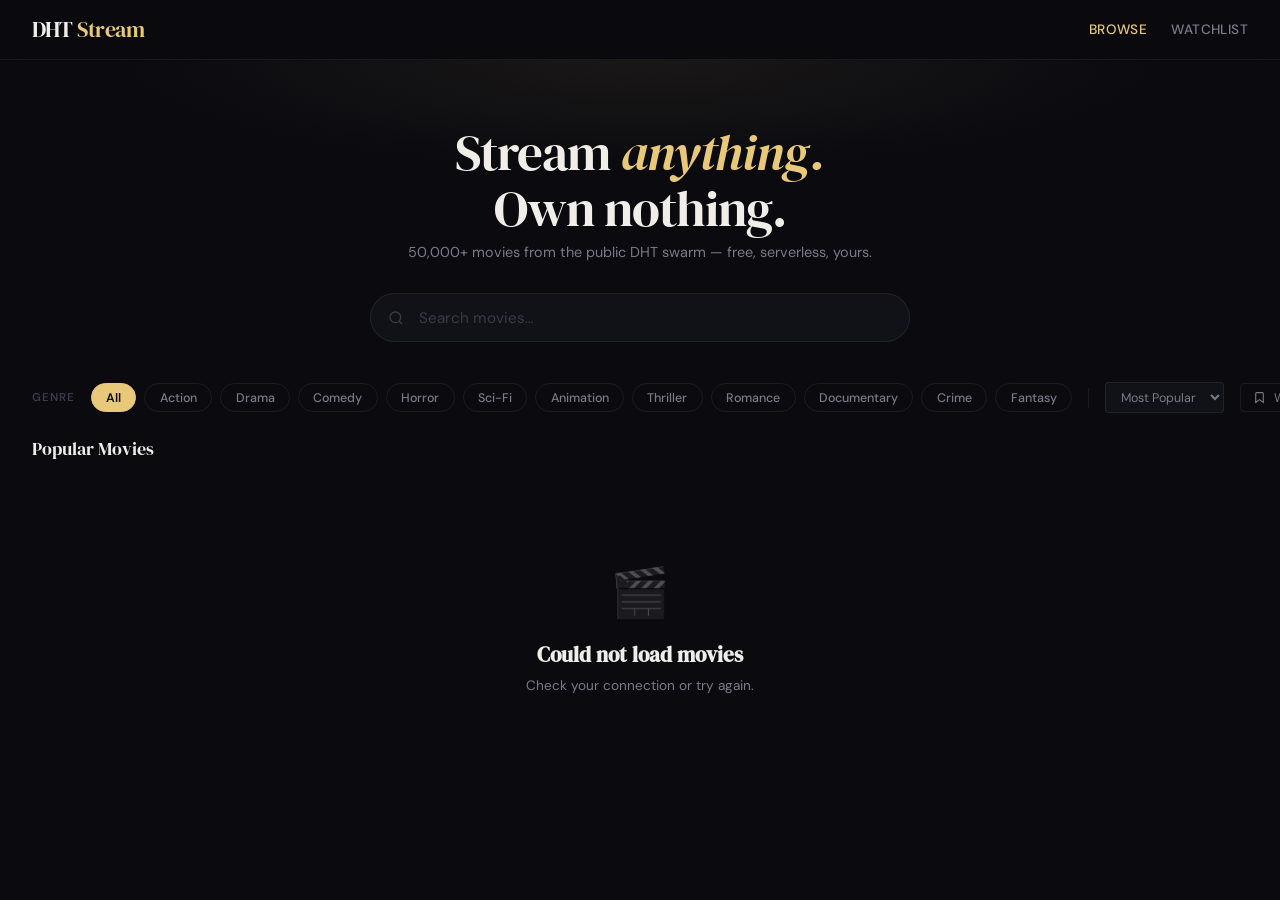
==== index.html @ 8e43567e "building frontend" ====
<!DOCTYPE html>
<html lang="en">
<head>
  <meta charset="UTF-8" />
  <meta name="viewport" content="width=device-width, initial-scale=1.0" />
  <title>DHT Stream</title>
  <link rel="preconnect" href="https://fonts.googleapis.com" />
  <link rel="preconnect" href="https://fonts.gstatic.com" crossorigin />
  <link href="https://fonts.googleapis.com/css2?family=DM+Serif+Display:ital@0;1&family=DM+Sans:ital,opsz,wght@0,9..40,300;0,9..40,400;0,9..40,500;0,9..40,600;1,9..40,300&display=swap" rel="stylesheet" />
  <style>
    *, *::before, *::after { box-sizing: border-box; margin: 0; padding: 0; }

    :root {
      --bg: #0a0a0f;
      --surface: #111118;
      --surface2: #18181f;
      --border: rgba(255,255,255,0.07);
      --text: #f0eee8;
      --text-muted: #7a7a8a;
      --text-dim: #3a3a4a;
      --accent: #e8c97a;
      --accent-dim: rgba(232,201,122,0.12);
      --accent-glow: rgba(232,201,122,0.25);
      --red: #e8706a;
      --radius: 6px;
      --font-serif: 'DM Serif Display', Georgia, serif;
      --font-sans: 'DM Sans', system-ui, sans-serif;
    }

    html { background: var(--bg); color: var(--text); font-family: var(--font-sans); font-size: 16px; }
    body { min-height: 100vh; }

    /* ── NAV ── */
    nav {
      position: sticky; top: 0; z-index: 100;
      display: flex; align-items: center; justify-content: space-between;
      padding: 0 2rem; height: 60px;
      background: rgba(10,10,15,0.85);
      backdrop-filter: blur(12px);
      border-bottom: 1px solid var(--border);
    }
    .nav-logo {
      font-family: var(--font-serif); font-size: 1.4rem; letter-spacing: -0.02em;
      color: var(--text); text-decoration: none;
    }
    .nav-logo span { color: var(--accent); }
    .nav-links { display: flex; gap: 1.5rem; align-items: center; }
    .nav-links a {
      font-size: 0.85rem; font-weight: 500; color: var(--text-muted);
      text-decoration: none; letter-spacing: 0.03em; text-transform: uppercase;
      transition: color 0.2s;
    }
    .nav-links a:hover, .nav-links a.active { color: var(--text); }
    .nav-links a.active { color: var(--accent); }

    /* ── HERO SEARCH ── */
    .hero {
      padding: 4rem 2rem 2.5rem;
      text-align: center;
      position: relative;
    }
    .hero::before {
      content: '';
      position: absolute; inset: 0;
      background: radial-gradient(ellipse 60% 50% at 50% 0%, rgba(232,201,122,0.07) 0%, transparent 70%);
      pointer-events: none;
    }
    .hero h1 {
      font-family: var(--font-serif); font-size: clamp(2rem, 5vw, 3.2rem);
      font-weight: 400; letter-spacing: -0.02em; color: var(--text);
      margin-bottom: 0.4rem; line-height: 1.1;
    }
    .hero h1 em { font-style: italic; color: var(--accent); }
    .hero p { font-size: 0.9rem; color: var(--text-muted); margin-bottom: 2rem; }

    .search-wrap {
      max-width: 540px; margin: 0 auto;
      position: relative;
    }
    .search-wrap input {
      width: 100%; padding: 0.85rem 1.2rem 0.85rem 3rem;
      background: var(--surface); border: 1px solid var(--border);
      border-radius: 40px; color: var(--text); font-family: var(--font-sans);
      font-size: 0.95rem; outline: none; transition: border-color 0.2s, box-shadow 0.2s;
    }
    .search-wrap input:focus {
      border-color: rgba(232,201,122,0.4);
      box-shadow: 0 0 0 3px var(--accent-dim);
    }
    .search-wrap input::placeholder { color: var(--text-dim); }
    .search-icon {
      position: absolute; left: 1.1rem; top: 50%; transform: translateY(-50%);
      color: var(--text-dim); pointer-events: none;
    }

    /* ── FILTERS ── */
    .filters-bar {
      padding: 0 2rem 0;
      display: flex; align-items: center; gap: 1rem;
      overflow-x: auto; scrollbar-width: none;
    }
    .filters-bar::-webkit-scrollbar { display: none; }

    .filter-label {
      font-size: 0.72rem; font-weight: 600; letter-spacing: 0.08em;
      text-transform: uppercase; color: var(--text-dim); white-space: nowrap;
      flex-shrink: 0;
    }
    .genre-pills { display: flex; gap: 0.5rem; flex-shrink: 0; }
    .pill {
      padding: 0.35rem 0.9rem; border-radius: 40px; border: 1px solid var(--border);
      background: transparent; color: var(--text-muted); font-family: var(--font-sans);
      font-size: 0.78rem; font-weight: 500; cursor: pointer;
      white-space: nowrap; transition: all 0.15s;
    }
    .pill:hover { border-color: rgba(255,255,255,0.2); color: var(--text); }
    .pill.active {
      background: var(--accent); border-color: var(--accent);
      color: #0a0a0f; font-weight: 600;
    }

    .sort-divider { width: 1px; height: 20px; background: var(--border); flex-shrink: 0; }

    .sort-select {
      background: var(--surface); border: 1px solid var(--border);
      color: var(--text-muted); font-family: var(--font-sans);
      font-size: 0.78rem; padding: 0.35rem 0.7rem; border-radius: 4px;
      cursor: pointer; outline: none; flex-shrink: 0;
    }

    /* ── WATCHLIST TOGGLE ── */
    .watchlist-toggle {
      margin-left: auto; display: flex; align-items: center; gap: 0.5rem;
      background: none; border: 1px solid var(--border); border-radius: 4px;
      padding: 0.35rem 0.75rem; color: var(--text-muted); font-family: var(--font-sans);
      font-size: 0.78rem; cursor: pointer; transition: all 0.15s; flex-shrink: 0;
    }
    .watchlist-toggle:hover { border-color: var(--accent); color: var(--accent); }
    .watchlist-toggle.active { background: var(--accent-dim); border-color: var(--accent); color: var(--accent); }

    /* ── GRID ── */
    .grid-section { padding: 1.5rem 2rem 2rem; }
    .section-meta {
      display: flex; align-items: baseline; justify-content: space-between;
      margin-bottom: 1.2rem;
    }
    .section-title { font-family: var(--font-serif); font-size: 1.1rem; color: var(--text); }
    .section-count { font-size: 0.78rem; color: var(--text-dim); }

    .movie-grid {
      display: grid;
      grid-template-columns: repeat(auto-fill, minmax(160px, 1fr));
      gap: 1rem;
    }

    /* ── MOVIE CARD ── */
    .card {
      position: relative; cursor: pointer; border-radius: var(--radius);
      overflow: hidden; background: var(--surface);
      border: 1px solid var(--border);
      transition: transform 0.2s, box-shadow 0.2s;
      animation: fadeUp 0.4s both;
    }
    .card:hover { transform: translateY(-4px); box-shadow: 0 12px 40px rgba(0,0,0,0.5); }
    @keyframes fadeUp {
      from { opacity: 0; transform: translateY(16px); }
      to   { opacity: 1; transform: translateY(0); }
    }

    .card-poster {
      width: 100%; aspect-ratio: 2/3; object-fit: cover;
      display: block; background: var(--surface2);
    }
    .card-poster-placeholder {
      width: 100%; aspect-ratio: 2/3;
      background: var(--surface2);
      display: flex; align-items: center; justify-content: center;
      color: var(--text-dim); font-size: 2rem;
    }

    .card-overlay {
      position: absolute; bottom: 0; left: 0; right: 0;
      background: linear-gradient(to top, rgba(0,0,0,0.95) 0%, rgba(0,0,0,0.6) 50%, transparent 100%);
      padding: 2rem 0.7rem 0.7rem;
      opacity: 0; transition: opacity 0.2s;
    }
    .card:hover .card-overlay { opacity: 1; }
    .overlay-play {
      display: flex; align-items: center; justify-content: center;
      width: 36px; height: 36px; border-radius: 50%;
      background: var(--accent); margin: 0 auto 0.5rem;
      color: #0a0a0f; font-size: 1rem;
    }
    .overlay-quality { display: flex; gap: 0.3rem; justify-content: center; flex-wrap: wrap; }
    .quality-badge {
      font-size: 0.62rem; font-weight: 700; padding: 0.1rem 0.4rem;
      border-radius: 2px; background: rgba(255,255,255,0.12); color: var(--text);
      letter-spacing: 0.04em;
    }
    .quality-badge.hd { background: var(--accent-dim); color: var(--accent); }

    .card-info { padding: 0.6rem 0.7rem 0.7rem; }
    .card-title {
      font-size: 0.82rem; font-weight: 500; color: var(--text);
      white-space: nowrap; overflow: hidden; text-overflow: ellipsis;
      margin-bottom: 0.25rem;
    }
    .card-meta { display: flex; align-items: center; gap: 0.5rem; }
    .card-year { font-size: 0.72rem; color: var(--text-muted); }
    .card-rating {
      display: flex; align-items: center; gap: 0.2rem;
      font-size: 0.72rem; color: var(--accent); font-weight: 600;
    }

    .card-watchlist {
      position: absolute; top: 0.5rem; right: 0.5rem;
      width: 28px; height: 28px; border-radius: 50%;
      background: rgba(10,10,15,0.8); border: 1px solid var(--border);
      display: flex; align-items: center; justify-content: center;
      cursor: pointer; font-size: 0.7rem; color: var(--text-muted);
      transition: all 0.15s; backdrop-filter: blur(4px);
    }
    .card-watchlist:hover, .card-watchlist.saved { color: var(--accent); border-color: var(--accent); }

    /* ── SKELETON ── */
    .skeleton { animation: shimmer 1.5s infinite; }
    @keyframes shimmer {
      0%   { background-position: -400px 0; }
      100% { background-position: 400px 0; }
    }
    .skeleton-card {
      border-radius: var(--radius); overflow: hidden; border: 1px solid var(--border);
    }
    .skeleton-poster {
      width: 100%; aspect-ratio: 2/3;
      background: linear-gradient(90deg, var(--surface) 25%, var(--surface2) 50%, var(--surface) 75%);
      background-size: 800px 100%;
      animation: shimmer 1.5s infinite;
    }
    .skeleton-info { padding: 0.6rem 0.7rem 0.7rem; background: var(--surface); }
    .skeleton-line {
      height: 10px; border-radius: 4px; margin-bottom: 0.4rem;
      background: linear-gradient(90deg, var(--surface2) 25%, var(--surface) 50%, var(--surface2) 75%);
      background-size: 800px 100%; animation: shimmer 1.5s infinite;
    }

    /* ── PAGINATION ── */
    .pagination {
      display: flex; align-items: center; justify-content: center;
      gap: 0.5rem; padding: 2rem;
    }
    .page-btn {
      padding: 0.5rem 1rem; border-radius: var(--radius);
      border: 1px solid var(--border); background: var(--surface);
      color: var(--text-muted); font-family: var(--font-sans); font-size: 0.82rem;
      cursor: pointer; transition: all 0.15s;
    }
    .page-btn:hover { border-color: var(--accent); color: var(--accent); }
    .page-btn.active { background: var(--accent); border-color: var(--accent); color: #0a0a0f; font-weight: 600; }
    .page-btn:disabled { opacity: 0.3; cursor: not-allowed; }

    /* ── EMPTY STATE ── */
    .empty {
      text-align: center; padding: 5rem 2rem; color: var(--text-muted);
    }
    .empty-icon { font-size: 3rem; margin-bottom: 1rem; opacity: 0.3; }
    .empty h3 { font-family: var(--font-serif); font-size: 1.3rem; color: var(--text); margin-bottom: 0.5rem; }
    .empty p { font-size: 0.85rem; }

    /* ── TOAST ── */
    .toast {
      position: fixed; bottom: 1.5rem; left: 50%; transform: translateX(-50%) translateY(80px);
      background: var(--surface2); border: 1px solid var(--border);
      color: var(--text); font-size: 0.82rem; padding: 0.6rem 1.2rem;
      border-radius: 40px; backdrop-filter: blur(8px);
      transition: transform 0.3s; z-index: 200; white-space: nowrap;
    }
    .toast.show { transform: translateX(-50%) translateY(0); }

    /* ── RESPONSIVE ── */
    @media (max-width: 600px) {
      nav { padding: 0 1rem; }
      .hero { padding: 2.5rem 1rem 1.5rem; }
      .filters-bar { padding: 0 1rem; }
      .grid-section { padding: 1.2rem 1rem 2rem; }
      .movie-grid { grid-template-columns: repeat(auto-fill, minmax(130px, 1fr)); gap: 0.75rem; }
    }
  </style>
</head>
<body>

  <nav>
    <a class="nav-logo" href="index.html">DHT <span>Stream</span></a>
    <div class="nav-links">
      <a href="index.html" class="active">Browse</a>
      <a href="index.html?watchlist=1">Watchlist</a>
    </div>
  </nav>

  <section class="hero">
    <h1>Stream <em>anything.</em><br>Own nothing.</h1>
    <p>50,000+ movies from the public DHT swarm — free, serverless, yours.</p>
    <div class="search-wrap">
      <svg class="search-icon" width="16" height="16" viewBox="0 0 24 24" fill="none" stroke="currentColor" stroke-width="2"><circle cx="11" cy="11" r="8"/><path d="m21 21-4.35-4.35"/></svg>
      <input type="text" id="searchInput" placeholder="Search movies…" autocomplete="off" />
    </div>
  </section>

  <div class="filters-bar">
    <span class="filter-label">Genre</span>
    <div class="genre-pills" id="genrePills">
      <button class="pill active" data-genre="">All</button>
      <button class="pill" data-genre="action">Action</button>
      <button class="pill" data-genre="drama">Drama</button>
      <button class="pill" data-genre="comedy">Comedy</button>
      <button class="pill" data-genre="horror">Horror</button>
      <button class="pill" data-genre="sci-fi">Sci-Fi</button>
      <button class="pill" data-genre="animation">Animation</button>
      <button class="pill" data-genre="thriller">Thriller</button>
      <button class="pill" data-genre="romance">Romance</button>
      <button class="pill" data-genre="documentary">Documentary</button>
      <button class="pill" data-genre="crime">Crime</button>
      <button class="pill" data-genre="fantasy">Fantasy</button>
    </div>
    <div class="sort-divider"></div>
    <select class="sort-select" id="sortSelect">
      <option value="download_count">Most Popular</option>
      <option value="rating">Top Rated</option>
      <option value="date_added">Newest</option>
      <option value="year">By Year</option>
      <option value="title">A–Z</option>
    </select>
    <button class="watchlist-toggle" id="watchlistToggle">
      <svg width="13" height="13" viewBox="0 0 24 24" fill="none" stroke="currentColor" stroke-width="2"><path d="M19 21l-7-5-7 5V5a2 2 0 0 1 2-2h10a2 2 0 0 1 2 2z"/></svg>
      Watchlist
    </button>
  </div>

  <div class="grid-section">
    <div class="section-meta">
      <span class="section-title" id="sectionTitle">Popular Movies</span>
      <span class="section-count" id="sectionCount"></span>
    </div>
    <div class="movie-grid" id="movieGrid"></div>
  </div>

  <div class="pagination" id="pagination"></div>

  <div class="toast" id="toast"></div>

  <script>
    const WORKER = 'https://dht-stream.YOUR-SUBDOMAIN.workers.dev';
    const TMDB_IMG = 'https://image.tmdb.org/t/p/w342';

    let state = {
      query: '', genre: '', sort: 'download_count',
      page: 1, totalPages: 1, totalMovies: 0,
      watchlistOnly: false, debounceTimer: null
    };

    let watchlist = JSON.parse(localStorage.getItem('dht_watchlist') || '[]');
    let tmdbCache = JSON.parse(localStorage.getItem('dht_tmdb_cache') || '{}');

    // ── Init ──
    const params = new URLSearchParams(location.search);
    if (params.get('watchlist') === '1') {
      state.watchlistOnly = true;
      document.getElementById('watchlistToggle').classList.add('active');
    }

    async function fetchMovies() {
      if (state.watchlistOnly) { renderWatchlist(); return; }
      renderSkeletons();
      const url = new URL(`${WORKER}/movies`);
      if (state.query) url.searchParams.set('query', state.query);
      if (state.genre) url.searchParams.set('genre', state.genre);
      url.searchParams.set('sort_by', state.sort);
      url.searchParams.set('page', state.page);
      url.searchParams.set('limit', '20');

      try {
        const res = await fetch(url);
        const data = await res.json();
        const movies = data.data?.movies || [];
        state.totalMovies = data.data?.movie_count || 0;
        state.totalPages = Math.ceil(state.totalMovies / 20);
        renderMovies(movies);
        renderPagination();
        updateSectionMeta();
      } catch (e) {
        console.error(e);
        renderError();
      }
    }

    function renderSkeletons(n = 20) {
      const grid = document.getElementById('movieGrid');
      grid.innerHTML = Array.from({length: n}, () => `
        <div class="skeleton-card">
          <div class="skeleton-poster"></div>
          <div class="skeleton-info">
            <div class="skeleton-line" style="width:80%"></div>
            <div class="skeleton-line" style="width:50%"></div>
          </div>
        </div>
      `).join('');
    }

    function renderMovies(movies) {
      const grid = document.getElementById('movieGrid');
      if (!movies.length) { grid.innerHTML = emptyState('No movies found', 'Try a different search or genre.'); return; }
      grid.innerHTML = movies.map((m, i) => movieCard(m, i)).join('');
    }

    function movieCard(m, i) {
      const saved = watchlist.includes(m.id);
      const poster = m.medium_cover_image || '';
      const qualities = (m.torrents || []).map(t => t.quality);
      const hasHD = qualities.some(q => q === '1080p' || q === '2160p');
      const delay = Math.min(i * 30, 300);
      return `
        <div class="card" style="animation-delay:${delay}ms" onclick="goToMovie(${m.id}, '${escQ(m.imdb_code)}')">
          ${poster
            ? `<img class="card-poster" src="${poster}" alt="${escQ(m.title)}" loading="lazy" />`
            : `<div class="card-poster-placeholder">🎬</div>`}
          <div class="card-overlay">
            <div class="overlay-play">▶</div>
            <div class="overlay-quality">
              ${qualities.slice(0,3).map(q => `<span class="quality-badge ${q==='1080p'||q==='2160p'?'hd':''}">${q}</span>`).join('')}
            </div>
          </div>
          <button class="card-watchlist ${saved?'saved':''}" onclick="toggleWatchlist(event,${m.id})"
            title="${saved?'Remove from watchlist':'Add to watchlist'}">
            ${saved ? '★' : '☆'}
          </button>
          <div class="card-info">
            <div class="card-title">${m.title}</div>
            <div class="card-meta">
              <span class="card-year">${m.year}</span>
              ${m.rating ? `<span class="card-rating">★ ${m.rating}</span>` : ''}
            </div>
          </div>
        </div>
      `;
    }

    function renderWatchlist() {
      if (!watchlist.length) {
        document.getElementById('movieGrid').innerHTML = emptyState('Your watchlist is empty', 'Browse movies and tap ☆ to save them here.');
        document.getElementById('pagination').innerHTML = '';
        document.getElementById('sectionTitle').textContent = 'Watchlist';
        document.getElementById('sectionCount').textContent = '';
        return;
      }
      renderSkeletons(watchlist.length);
      document.getElementById('sectionTitle').textContent = 'Watchlist';
      document.getElementById('sectionCount').textContent = `${watchlist.length} saved`;
      // Fetch each saved movie
      Promise.all(watchlist.map(id =>
        fetch(`${WORKER}/movie?movie_id=${id}`).then(r => r.json()).catch(() => null)
      )).then(results => {
        const movies = results.filter(Boolean).map(r => r.data?.movie).filter(Boolean);
        document.getElementById('movieGrid').innerHTML = movies.map((m,i) => movieCard(m,i)).join('');
        document.getElementById('pagination').innerHTML = '';
      });
    }

    function renderPagination() {
      const pag = document.getElementById('pagination');
      if (state.totalPages <= 1) { pag.innerHTML = ''; return; }
      const p = state.page;
      const t = state.totalPages;
      let html = `<button class="page-btn" onclick="goPage(${p-1})" ${p===1?'disabled':''}>← Prev</button>`;
      const pages = new Set([1, 2, p-1, p, p+1, t-1, t].filter(n => n >= 1 && n <= t));
      let last = 0;
      [...pages].sort((a,b)=>a-b).forEach(n => {
        if (last && n - last > 1) html += `<span style="color:var(--text-dim);padding:0 0.25rem">…</span>`;
        html += `<button class="page-btn ${n===p?'active':''}" onclick="goPage(${n})">${n}</button>`;
        last = n;
      });
      html += `<button class="page-btn" onclick="goPage(${p+1})" ${p===t?'disabled':''}>Next →</button>`;
      pag.innerHTML = html;
    }

    function updateSectionMeta() {
      const title = document.getElementById('sectionTitle');
      const count = document.getElementById('sectionCount');
      if (state.query) title.textContent = `Results for "${state.query}"`;
      else if (state.genre) title.textContent = state.genre.charAt(0).toUpperCase() + state.genre.slice(1);
      else title.textContent = 'Popular Movies';
      count.textContent = state.totalMovies ? `${state.totalMovies.toLocaleString()} titles` : '';
    }

    function emptyState(h, p) {
      return `<div class="empty" style="grid-column:1/-1"><div class="empty-icon">🎬</div><h3>${h}</h3><p>${p}</p></div>`;
    }

    function renderError() {
      document.getElementById('movieGrid').innerHTML = emptyState('Could not load movies', 'Check your connection or try again.');
    }

    function goToMovie(id, imdb) {
      location.href = `movie.html?id=${id}&imdb_id=${imdb}`;
    }

    function goPage(n) {
      if (n < 1 || n > state.totalPages) return;
      state.page = n;
      window.scrollTo({top: 0, behavior: 'smooth'});
      fetchMovies();
    }

    function toggleWatchlist(e, id) {
      e.stopPropagation();
      const idx = watchlist.indexOf(id);
      if (idx === -1) { watchlist.push(id); showToast('Added to watchlist'); }
      else { watchlist.splice(idx, 1); showToast('Removed from watchlist'); }
      localStorage.setItem('dht_watchlist', JSON.stringify(watchlist));
      if (state.watchlistOnly) fetchMovies();
      else {
        const btn = e.currentTarget;
        btn.classList.toggle('saved', watchlist.includes(id));
        btn.textContent = watchlist.includes(id) ? '★' : '☆';
      }
    }

    function showToast(msg) {
      const t = document.getElementById('toast');
      t.textContent = msg; t.classList.add('show');
      clearTimeout(t._timer);
      t._timer = setTimeout(() => t.classList.remove('show'), 2200);
    }

    function escQ(s) { return String(s || '').replace(/'/g, "\\'").replace(/"/g, '&quot;'); }

    // ── Event bindings ──
    document.getElementById('searchInput').addEventListener('input', e => {
      clearTimeout(state.debounceTimer);
      state.debounceTimer = setTimeout(() => {
        state.query = e.target.value.trim();
        state.page = 1;
        fetchMovies();
      }, 300);
    });

    document.getElementById('genrePills').addEventListener('click', e => {
      const pill = e.target.closest('.pill');
      if (!pill) return;
      document.querySelectorAll('.pill').forEach(p => p.classList.remove('active'));
      pill.classList.add('active');
      state.genre = pill.dataset.genre;
      state.page = 1;
      state.watchlistOnly = false;
      document.getElementById('watchlistToggle').classList.remove('active');
      fetchMovies();
    });

    document.getElementById('sortSelect').addEventListener('change', e => {
      state.sort = e.target.value;
      state.page = 1;
      fetchMovies();
    });

    document.getElementById('watchlistToggle').addEventListener('click', () => {
      state.watchlistOnly = !state.watchlistOnly;
      document.getElementById('watchlistToggle').classList.toggle('active', state.watchlistOnly);
      state.page = 1;
      fetchMovies();
    });

    // ── Start ──
    fetchMovies();
  </script>
</body>
</html>
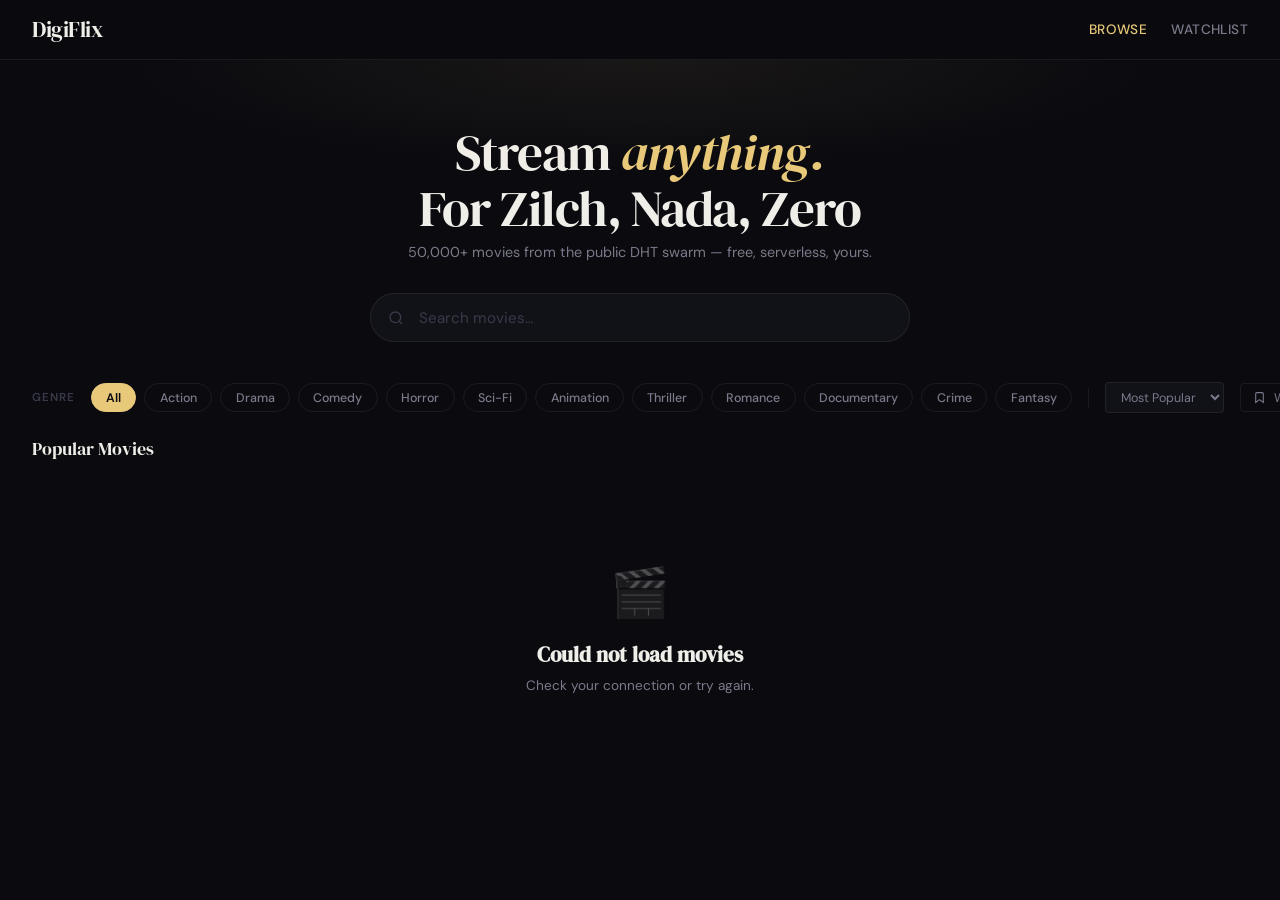
==== commit e3ea758e: "changing logo name" ====
--- a/index.html
+++ b/index.html
@@ -3,7 +3,7 @@
 <head>
   <meta charset="UTF-8" />
   <meta name="viewport" content="width=device-width, initial-scale=1.0" />
-  <title>DHT Stream</title>
+  <title>DigiFlix</title>
   <link rel="preconnect" href="https://fonts.googleapis.com" />
   <link rel="preconnect" href="https://fonts.gstatic.com" crossorigin />
   <link href="https://fonts.googleapis.com/css2?family=DM+Serif+Display:ital@0;1&family=DM+Sans:ital,opsz,wght@0,9..40,300;0,9..40,400;0,9..40,500;0,9..40,600;1,9..40,300&display=swap" rel="stylesheet" />
@@ -290,7 +290,7 @@
 <body>
 
   <nav>
-    <a class="nav-logo" href="index.html">DHT <span>Stream</span></a>
+    <a class="nav-logo" href="index.html">DigiFlix</a>
     <div class="nav-links">
       <a href="index.html" class="active">Browse</a>
       <a href="index.html?watchlist=1">Watchlist</a>
@@ -298,7 +298,7 @@
   </nav>
 
   <section class="hero">
-    <h1>Stream <em>anything.</em><br>Own nothing.</h1>
+    <h1>Stream <em>anything.</em><br>For Zilch, Nada, Zero</h1>
     <p>50,000+ movies from the public DHT swarm — free, serverless, yours.</p>
     <div class="search-wrap">
       <svg class="search-icon" width="16" height="16" viewBox="0 0 24 24" fill="none" stroke="currentColor" stroke-width="2"><circle cx="11" cy="11" r="8"/><path d="m21 21-4.35-4.35"/></svg>
@@ -349,7 +349,7 @@
   <div class="toast" id="toast"></div>
 
   <script>
-    const WORKER = 'https://dht-stream.YOUR-SUBDOMAIN.workers.dev';
+    const WORKER = 'https://fancy-bar-b4d2.mogakanewton0.workers.dev';
     const TMDB_IMG = 'https://image.tmdb.org/t/p/w342';
 
     let state = {
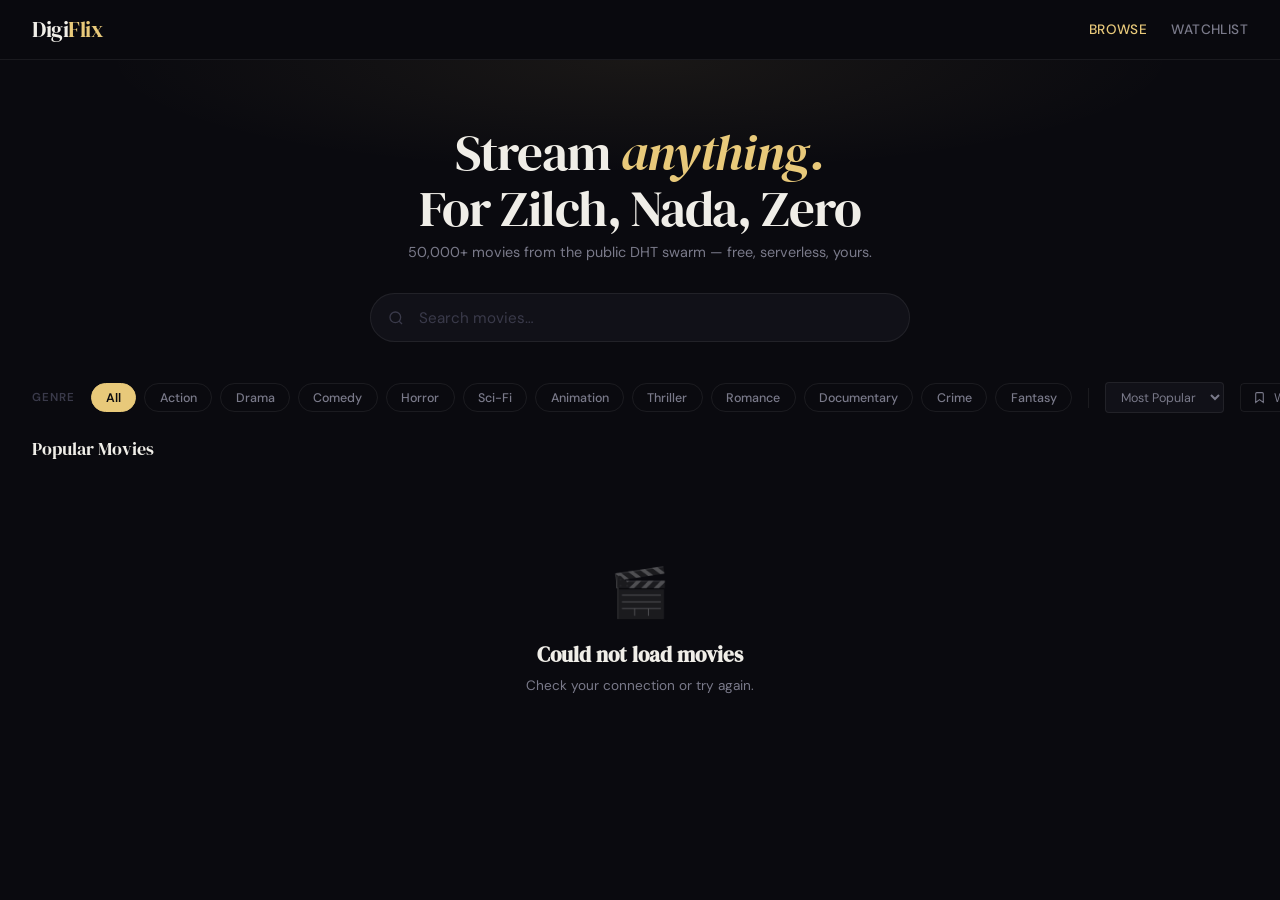
==== commit 6e41115c: "small change" ====
--- a/index.html
+++ b/index.html
@@ -290,7 +290,7 @@
 <body>
 
   <nav>
-    <a class="nav-logo" href="index.html">DigiFlix</a>
+    <a class="nav-logo" href="index.html">Digi<span>Flix</span></a>
     <div class="nav-links">
       <a href="index.html" class="active">Browse</a>
       <a href="index.html?watchlist=1">Watchlist</a>
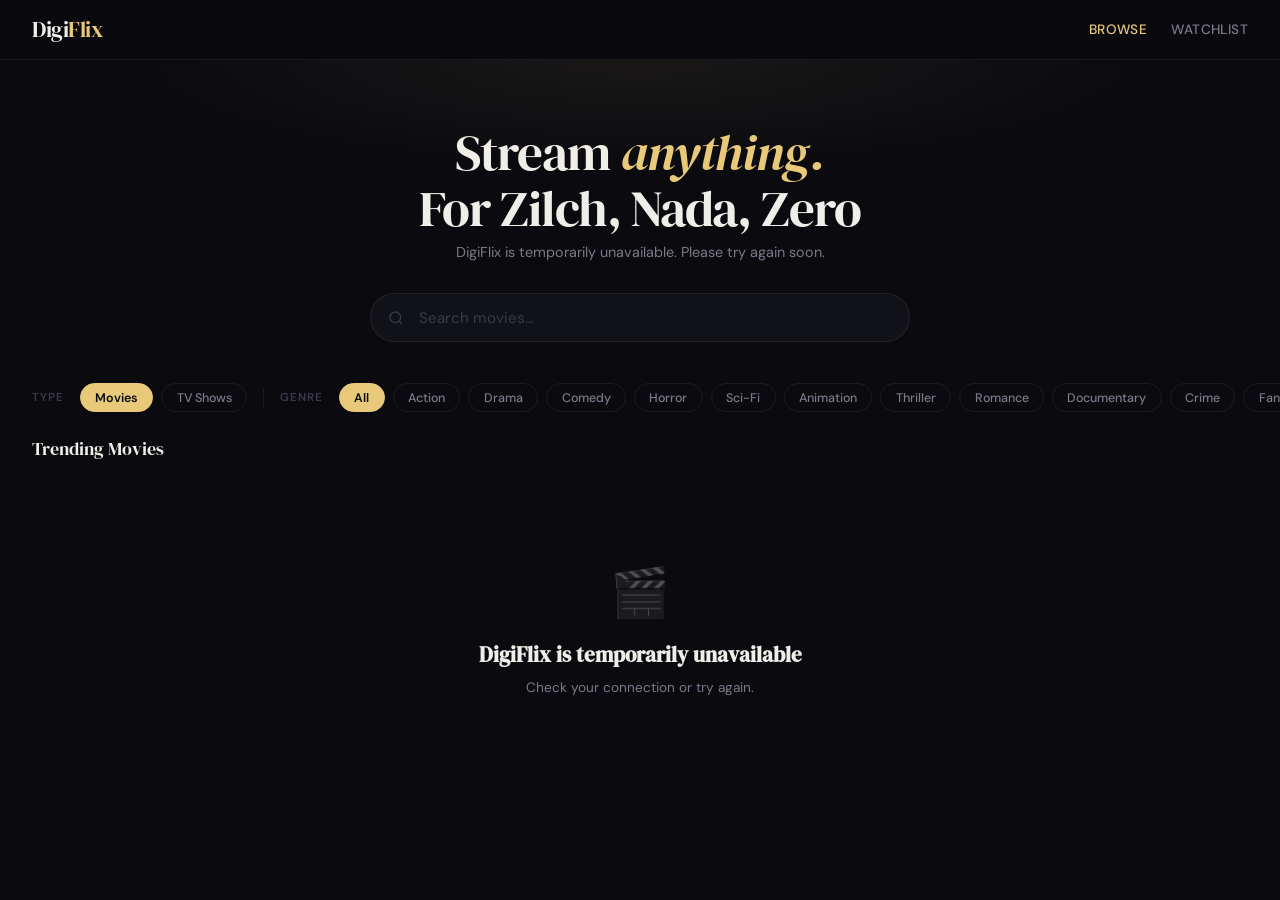
==== commit 2633c341: "restructuring" ====
--- a/index.html
+++ b/index.html
@@ -7,288 +7,10 @@
   <link rel="preconnect" href="https://fonts.googleapis.com" />
   <link rel="preconnect" href="https://fonts.gstatic.com" crossorigin />
   <link href="https://fonts.googleapis.com/css2?family=DM+Serif+Display:ital@0;1&family=DM+Sans:ital,opsz,wght@0,9..40,300;0,9..40,400;0,9..40,500;0,9..40,600;1,9..40,300&display=swap" rel="stylesheet" />
-  <style>
-    *, *::before, *::after { box-sizing: border-box; margin: 0; padding: 0; }
-
-    :root {
-      --bg: #0a0a0f;
-      --surface: #111118;
-      --surface2: #18181f;
-      --border: rgba(255,255,255,0.07);
-      --text: #f0eee8;
-      --text-muted: #7a7a8a;
-      --text-dim: #3a3a4a;
-      --accent: #e8c97a;
-      --accent-dim: rgba(232,201,122,0.12);
-      --accent-glow: rgba(232,201,122,0.25);
-      --red: #e8706a;
-      --radius: 6px;
-      --font-serif: 'DM Serif Display', Georgia, serif;
-      --font-sans: 'DM Sans', system-ui, sans-serif;
-    }
-
-    html { background: var(--bg); color: var(--text); font-family: var(--font-sans); font-size: 16px; }
-    body { min-height: 100vh; }
-
-    /* ── NAV ── */
-    nav {
-      position: sticky; top: 0; z-index: 100;
-      display: flex; align-items: center; justify-content: space-between;
-      padding: 0 2rem; height: 60px;
-      background: rgba(10,10,15,0.85);
-      backdrop-filter: blur(12px);
-      border-bottom: 1px solid var(--border);
-    }
-    .nav-logo {
-      font-family: var(--font-serif); font-size: 1.4rem; letter-spacing: -0.02em;
-      color: var(--text); text-decoration: none;
-    }
-    .nav-logo span { color: var(--accent); }
-    .nav-links { display: flex; gap: 1.5rem; align-items: center; }
-    .nav-links a {
-      font-size: 0.85rem; font-weight: 500; color: var(--text-muted);
-      text-decoration: none; letter-spacing: 0.03em; text-transform: uppercase;
-      transition: color 0.2s;
-    }
-    .nav-links a:hover, .nav-links a.active { color: var(--text); }
-    .nav-links a.active { color: var(--accent); }
-
-    /* ── HERO SEARCH ── */
-    .hero {
-      padding: 4rem 2rem 2.5rem;
-      text-align: center;
-      position: relative;
-    }
-    .hero::before {
-      content: '';
-      position: absolute; inset: 0;
-      background: radial-gradient(ellipse 60% 50% at 50% 0%, rgba(232,201,122,0.07) 0%, transparent 70%);
-      pointer-events: none;
-    }
-    .hero h1 {
-      font-family: var(--font-serif); font-size: clamp(2rem, 5vw, 3.2rem);
-      font-weight: 400; letter-spacing: -0.02em; color: var(--text);
-      margin-bottom: 0.4rem; line-height: 1.1;
-    }
-    .hero h1 em { font-style: italic; color: var(--accent); }
-    .hero p { font-size: 0.9rem; color: var(--text-muted); margin-bottom: 2rem; }
-
-    .search-wrap {
-      max-width: 540px; margin: 0 auto;
-      position: relative;
-    }
-    .search-wrap input {
-      width: 100%; padding: 0.85rem 1.2rem 0.85rem 3rem;
-      background: var(--surface); border: 1px solid var(--border);
-      border-radius: 40px; color: var(--text); font-family: var(--font-sans);
-      font-size: 0.95rem; outline: none; transition: border-color 0.2s, box-shadow 0.2s;
-    }
-    .search-wrap input:focus {
-      border-color: rgba(232,201,122,0.4);
-      box-shadow: 0 0 0 3px var(--accent-dim);
-    }
-    .search-wrap input::placeholder { color: var(--text-dim); }
-    .search-icon {
-      position: absolute; left: 1.1rem; top: 50%; transform: translateY(-50%);
-      color: var(--text-dim); pointer-events: none;
-    }
-
-    /* ── FILTERS ── */
-    .filters-bar {
-      padding: 0 2rem 0;
-      display: flex; align-items: center; gap: 1rem;
-      overflow-x: auto; scrollbar-width: none;
-    }
-    .filters-bar::-webkit-scrollbar { display: none; }
-
-    .filter-label {
-      font-size: 0.72rem; font-weight: 600; letter-spacing: 0.08em;
-      text-transform: uppercase; color: var(--text-dim); white-space: nowrap;
-      flex-shrink: 0;
-    }
-    .genre-pills { display: flex; gap: 0.5rem; flex-shrink: 0; }
-    .pill {
-      padding: 0.35rem 0.9rem; border-radius: 40px; border: 1px solid var(--border);
-      background: transparent; color: var(--text-muted); font-family: var(--font-sans);
-      font-size: 0.78rem; font-weight: 500; cursor: pointer;
-      white-space: nowrap; transition: all 0.15s;
-    }
-    .pill:hover { border-color: rgba(255,255,255,0.2); color: var(--text); }
-    .pill.active {
-      background: var(--accent); border-color: var(--accent);
-      color: #0a0a0f; font-weight: 600;
-    }
-
-    .sort-divider { width: 1px; height: 20px; background: var(--border); flex-shrink: 0; }
-
-    .sort-select {
-      background: var(--surface); border: 1px solid var(--border);
-      color: var(--text-muted); font-family: var(--font-sans);
-      font-size: 0.78rem; padding: 0.35rem 0.7rem; border-radius: 4px;
-      cursor: pointer; outline: none; flex-shrink: 0;
-    }
-
-    /* ── WATCHLIST TOGGLE ── */
-    .watchlist-toggle {
-      margin-left: auto; display: flex; align-items: center; gap: 0.5rem;
-      background: none; border: 1px solid var(--border); border-radius: 4px;
-      padding: 0.35rem 0.75rem; color: var(--text-muted); font-family: var(--font-sans);
-      font-size: 0.78rem; cursor: pointer; transition: all 0.15s; flex-shrink: 0;
-    }
-    .watchlist-toggle:hover { border-color: var(--accent); color: var(--accent); }
-    .watchlist-toggle.active { background: var(--accent-dim); border-color: var(--accent); color: var(--accent); }
-
-    /* ── GRID ── */
-    .grid-section { padding: 1.5rem 2rem 2rem; }
-    .section-meta {
-      display: flex; align-items: baseline; justify-content: space-between;
-      margin-bottom: 1.2rem;
-    }
-    .section-title { font-family: var(--font-serif); font-size: 1.1rem; color: var(--text); }
-    .section-count { font-size: 0.78rem; color: var(--text-dim); }
-
-    .movie-grid {
-      display: grid;
-      grid-template-columns: repeat(auto-fill, minmax(160px, 1fr));
-      gap: 1rem;
-    }
-
-    /* ── MOVIE CARD ── */
-    .card {
-      position: relative; cursor: pointer; border-radius: var(--radius);
-      overflow: hidden; background: var(--surface);
-      border: 1px solid var(--border);
-      transition: transform 0.2s, box-shadow 0.2s;
-      animation: fadeUp 0.4s both;
-    }
-    .card:hover { transform: translateY(-4px); box-shadow: 0 12px 40px rgba(0,0,0,0.5); }
-    @keyframes fadeUp {
-      from { opacity: 0; transform: translateY(16px); }
-      to   { opacity: 1; transform: translateY(0); }
-    }
-
-    .card-poster {
-      width: 100%; aspect-ratio: 2/3; object-fit: cover;
-      display: block; background: var(--surface2);
-    }
-    .card-poster-placeholder {
-      width: 100%; aspect-ratio: 2/3;
-      background: var(--surface2);
-      display: flex; align-items: center; justify-content: center;
-      color: var(--text-dim); font-size: 2rem;
-    }
-
-    .card-overlay {
-      position: absolute; bottom: 0; left: 0; right: 0;
-      background: linear-gradient(to top, rgba(0,0,0,0.95) 0%, rgba(0,0,0,0.6) 50%, transparent 100%);
-      padding: 2rem 0.7rem 0.7rem;
-      opacity: 0; transition: opacity 0.2s;
-    }
-    .card:hover .card-overlay { opacity: 1; }
-    .overlay-play {
-      display: flex; align-items: center; justify-content: center;
-      width: 36px; height: 36px; border-radius: 50%;
-      background: var(--accent); margin: 0 auto 0.5rem;
-      color: #0a0a0f; font-size: 1rem;
-    }
-    .overlay-quality { display: flex; gap: 0.3rem; justify-content: center; flex-wrap: wrap; }
-    .quality-badge {
-      font-size: 0.62rem; font-weight: 700; padding: 0.1rem 0.4rem;
-      border-radius: 2px; background: rgba(255,255,255,0.12); color: var(--text);
-      letter-spacing: 0.04em;
-    }
-    .quality-badge.hd { background: var(--accent-dim); color: var(--accent); }
-
-    .card-info { padding: 0.6rem 0.7rem 0.7rem; }
-    .card-title {
-      font-size: 0.82rem; font-weight: 500; color: var(--text);
-      white-space: nowrap; overflow: hidden; text-overflow: ellipsis;
-      margin-bottom: 0.25rem;
-    }
-    .card-meta { display: flex; align-items: center; gap: 0.5rem; }
-    .card-year { font-size: 0.72rem; color: var(--text-muted); }
-    .card-rating {
-      display: flex; align-items: center; gap: 0.2rem;
-      font-size: 0.72rem; color: var(--accent); font-weight: 600;
-    }
-
-    .card-watchlist {
-      position: absolute; top: 0.5rem; right: 0.5rem;
-      width: 28px; height: 28px; border-radius: 50%;
-      background: rgba(10,10,15,0.8); border: 1px solid var(--border);
-      display: flex; align-items: center; justify-content: center;
-      cursor: pointer; font-size: 0.7rem; color: var(--text-muted);
-      transition: all 0.15s; backdrop-filter: blur(4px);
-    }
-    .card-watchlist:hover, .card-watchlist.saved { color: var(--accent); border-color: var(--accent); }
-
-    /* ── SKELETON ── */
-    .skeleton { animation: shimmer 1.5s infinite; }
-    @keyframes shimmer {
-      0%   { background-position: -400px 0; }
-      100% { background-position: 400px 0; }
-    }
-    .skeleton-card {
-      border-radius: var(--radius); overflow: hidden; border: 1px solid var(--border);
-    }
-    .skeleton-poster {
-      width: 100%; aspect-ratio: 2/3;
-      background: linear-gradient(90deg, var(--surface) 25%, var(--surface2) 50%, var(--surface) 75%);
-      background-size: 800px 100%;
-      animation: shimmer 1.5s infinite;
-    }
-    .skeleton-info { padding: 0.6rem 0.7rem 0.7rem; background: var(--surface); }
-    .skeleton-line {
-      height: 10px; border-radius: 4px; margin-bottom: 0.4rem;
-      background: linear-gradient(90deg, var(--surface2) 25%, var(--surface) 50%, var(--surface2) 75%);
-      background-size: 800px 100%; animation: shimmer 1.5s infinite;
-    }
-
-    /* ── PAGINATION ── */
-    .pagination {
-      display: flex; align-items: center; justify-content: center;
-      gap: 0.5rem; padding: 2rem;
-    }
-    .page-btn {
-      padding: 0.5rem 1rem; border-radius: var(--radius);
-      border: 1px solid var(--border); background: var(--surface);
-      color: var(--text-muted); font-family: var(--font-sans); font-size: 0.82rem;
-      cursor: pointer; transition: all 0.15s;
-    }
-    .page-btn:hover { border-color: var(--accent); color: var(--accent); }
-    .page-btn.active { background: var(--accent); border-color: var(--accent); color: #0a0a0f; font-weight: 600; }
-    .page-btn:disabled { opacity: 0.3; cursor: not-allowed; }
-
-    /* ── EMPTY STATE ── */
-    .empty {
-      text-align: center; padding: 5rem 2rem; color: var(--text-muted);
-    }
-    .empty-icon { font-size: 3rem; margin-bottom: 1rem; opacity: 0.3; }
-    .empty h3 { font-family: var(--font-serif); font-size: 1.3rem; color: var(--text); margin-bottom: 0.5rem; }
-    .empty p { font-size: 0.85rem; }
-
-    /* ── TOAST ── */
-    .toast {
-      position: fixed; bottom: 1.5rem; left: 50%; transform: translateX(-50%) translateY(80px);
-      background: var(--surface2); border: 1px solid var(--border);
-      color: var(--text); font-size: 0.82rem; padding: 0.6rem 1.2rem;
-      border-radius: 40px; backdrop-filter: blur(8px);
-      transition: transform 0.3s; z-index: 200; white-space: nowrap;
-    }
-    .toast.show { transform: translateX(-50%) translateY(0); }
-
-    /* ── RESPONSIVE ── */
-    @media (max-width: 600px) {
-      nav { padding: 0 1rem; }
-      .hero { padding: 2.5rem 1rem 1.5rem; }
-      .filters-bar { padding: 0 1rem; }
-      .grid-section { padding: 1.2rem 1rem 2rem; }
-      .movie-grid { grid-template-columns: repeat(auto-fill, minmax(130px, 1fr)); gap: 0.75rem; }
-    }
-  </style>
+  <link rel="stylesheet" href="style.css" />
+  <script src="app.js" defer></script>
 </head>
 <body>
-
   <nav>
     <a class="nav-logo" href="index.html">Digi<span>Flix</span></a>
     <div class="nav-links">
@@ -298,278 +20,59 @@
   </nav>
 
   <section class="hero">
-    <h1>Stream <em>anything.</em><br>For Zilch, Nada, Zero</h1>
-    <p>50,000+ movies from the public DHT swarm — free, serverless, yours.</p>
+    <h1>Stream <em>anything.</em><br />For Zilch, Nada, Zero</h1>
+    <p id="heroStats">Loading the swarm...</p>
     <div class="search-wrap">
-      <svg class="search-icon" width="16" height="16" viewBox="0 0 24 24" fill="none" stroke="currentColor" stroke-width="2"><circle cx="11" cy="11" r="8"/><path d="m21 21-4.35-4.35"/></svg>
-      <input type="text" id="searchInput" placeholder="Search movies…" autocomplete="off" />
+      <svg class="search-icon" width="16" height="16" viewBox="0 0 24 24" fill="none" stroke="currentColor" stroke-width="2" aria-hidden="true"><circle cx="11" cy="11" r="8"/><path d="m21 21-4.35-4.35"/></svg>
+      <input type="text" id="searchInput" placeholder="Search movies..." autocomplete="off" />
     </div>
   </section>
 
   <div class="filters-bar">
+    <span class="filter-label">Type</span>
+    <div class="genre-pills" id="contentTypeToggle">
+      <button class="pill active" type="button" data-type="movies">Movies</button>
+      <button class="pill" type="button" data-type="shows">TV Shows</button>
+    </div>
+    <div class="sort-divider"></div>
     <span class="filter-label">Genre</span>
     <div class="genre-pills" id="genrePills">
-      <button class="pill active" data-genre="">All</button>
-      <button class="pill" data-genre="action">Action</button>
-      <button class="pill" data-genre="drama">Drama</button>
-      <button class="pill" data-genre="comedy">Comedy</button>
-      <button class="pill" data-genre="horror">Horror</button>
-      <button class="pill" data-genre="sci-fi">Sci-Fi</button>
-      <button class="pill" data-genre="animation">Animation</button>
-      <button class="pill" data-genre="thriller">Thriller</button>
-      <button class="pill" data-genre="romance">Romance</button>
-      <button class="pill" data-genre="documentary">Documentary</button>
-      <button class="pill" data-genre="crime">Crime</button>
-      <button class="pill" data-genre="fantasy">Fantasy</button>
+      <button class="pill active" type="button" data-genre="">All</button>
+      <button class="pill" type="button" data-genre="action">Action</button>
+      <button class="pill" type="button" data-genre="drama">Drama</button>
+      <button class="pill" type="button" data-genre="comedy">Comedy</button>
+      <button class="pill" type="button" data-genre="horror">Horror</button>
+      <button class="pill" type="button" data-genre="sci-fi">Sci-Fi</button>
+      <button class="pill" type="button" data-genre="animation">Animation</button>
+      <button class="pill" type="button" data-genre="thriller">Thriller</button>
+      <button class="pill" type="button" data-genre="romance">Romance</button>
+      <button class="pill" type="button" data-genre="documentary">Documentary</button>
+      <button class="pill" type="button" data-genre="crime">Crime</button>
+      <button class="pill" type="button" data-genre="fantasy">Fantasy</button>
     </div>
     <div class="sort-divider"></div>
-    <select class="sort-select" id="sortSelect">
+    <select class="sort-select" id="sortSelect" aria-label="Sort titles">
       <option value="download_count">Most Popular</option>
       <option value="rating">Top Rated</option>
       <option value="date_added">Newest</option>
       <option value="year">By Year</option>
-      <option value="title">A–Z</option>
+      <option value="title">A-Z</option>
     </select>
-    <button class="watchlist-toggle" id="watchlistToggle">
-      <svg width="13" height="13" viewBox="0 0 24 24" fill="none" stroke="currentColor" stroke-width="2"><path d="M19 21l-7-5-7 5V5a2 2 0 0 1 2-2h10a2 2 0 0 1 2 2z"/></svg>
+    <button class="watchlist-toggle" id="watchlistToggle" type="button">
+      <svg width="13" height="13" viewBox="0 0 24 24" fill="none" stroke="currentColor" stroke-width="2" aria-hidden="true"><path d="M19 21l-7-5-7 5V5a2 2 0 0 1 2-2h10a2 2 0 0 1 2 2z"/></svg>
       Watchlist
     </button>
   </div>
 
   <div class="grid-section">
     <div class="section-meta">
-      <span class="section-title" id="sectionTitle">Popular Movies</span>
+      <span class="section-title" id="sectionTitle">Trending Movies</span>
       <span class="section-count" id="sectionCount"></span>
     </div>
-    <div class="movie-grid" id="movieGrid"></div>
+    <div class="movie-grid" id="movieGrid" aria-live="polite"></div>
   </div>
 
   <div class="pagination" id="pagination"></div>
-
-  <div class="toast" id="toast"></div>
-
-  <script>
-    const WORKER = 'https://fancy-bar-b4d2.mogakanewton0.workers.dev';
-    const TMDB_IMG = 'https://image.tmdb.org/t/p/w342';
-
-    let state = {
-      query: '', genre: '', sort: 'download_count',
-      page: 1, totalPages: 1, totalMovies: 0,
-      watchlistOnly: false, debounceTimer: null
-    };
-
-    let watchlist = JSON.parse(localStorage.getItem('dht_watchlist') || '[]');
-    let tmdbCache = JSON.parse(localStorage.getItem('dht_tmdb_cache') || '{}');
-
-    // ── Init ──
-    const params = new URLSearchParams(location.search);
-    if (params.get('watchlist') === '1') {
-      state.watchlistOnly = true;
-      document.getElementById('watchlistToggle').classList.add('active');
-    }
-
-    async function fetchMovies() {
-      if (state.watchlistOnly) { renderWatchlist(); return; }
-      renderSkeletons();
-      const url = new URL(`${WORKER}/movies`);
-      if (state.query) url.searchParams.set('query', state.query);
-      if (state.genre) url.searchParams.set('genre', state.genre);
-      url.searchParams.set('sort_by', state.sort);
-      url.searchParams.set('page', state.page);
-      url.searchParams.set('limit', '20');
-
-      try {
-        const res = await fetch(url);
-        const data = await res.json();
-        const movies = data.data?.movies || [];
-        state.totalMovies = data.data?.movie_count || 0;
-        state.totalPages = Math.ceil(state.totalMovies / 20);
-        renderMovies(movies);
-        renderPagination();
-        updateSectionMeta();
-      } catch (e) {
-        console.error(e);
-        renderError();
-      }
-    }
-
-    function renderSkeletons(n = 20) {
-      const grid = document.getElementById('movieGrid');
-      grid.innerHTML = Array.from({length: n}, () => `
-        <div class="skeleton-card">
-          <div class="skeleton-poster"></div>
-          <div class="skeleton-info">
-            <div class="skeleton-line" style="width:80%"></div>
-            <div class="skeleton-line" style="width:50%"></div>
-          </div>
-        </div>
-      `).join('');
-    }
-
-    function renderMovies(movies) {
-      const grid = document.getElementById('movieGrid');
-      if (!movies.length) { grid.innerHTML = emptyState('No movies found', 'Try a different search or genre.'); return; }
-      grid.innerHTML = movies.map((m, i) => movieCard(m, i)).join('');
-    }
-
-    function movieCard(m, i) {
-      const saved = watchlist.includes(m.id);
-      const poster = m.medium_cover_image || '';
-      const qualities = (m.torrents || []).map(t => t.quality);
-      const hasHD = qualities.some(q => q === '1080p' || q === '2160p');
-      const delay = Math.min(i * 30, 300);
-      return `
-        <div class="card" style="animation-delay:${delay}ms" onclick="goToMovie(${m.id}, '${escQ(m.imdb_code)}')">
-          ${poster
-            ? `<img class="card-poster" src="${poster}" alt="${escQ(m.title)}" loading="lazy" />`
-            : `<div class="card-poster-placeholder">🎬</div>`}
-          <div class="card-overlay">
-            <div class="overlay-play">▶</div>
-            <div class="overlay-quality">
-              ${qualities.slice(0,3).map(q => `<span class="quality-badge ${q==='1080p'||q==='2160p'?'hd':''}">${q}</span>`).join('')}
-            </div>
-          </div>
-          <button class="card-watchlist ${saved?'saved':''}" onclick="toggleWatchlist(event,${m.id})"
-            title="${saved?'Remove from watchlist':'Add to watchlist'}">
-            ${saved ? '★' : '☆'}
-          </button>
-          <div class="card-info">
-            <div class="card-title">${m.title}</div>
-            <div class="card-meta">
-              <span class="card-year">${m.year}</span>
-              ${m.rating ? `<span class="card-rating">★ ${m.rating}</span>` : ''}
-            </div>
-          </div>
-        </div>
-      `;
-    }
-
-    function renderWatchlist() {
-      if (!watchlist.length) {
-        document.getElementById('movieGrid').innerHTML = emptyState('Your watchlist is empty', 'Browse movies and tap ☆ to save them here.');
-        document.getElementById('pagination').innerHTML = '';
-        document.getElementById('sectionTitle').textContent = 'Watchlist';
-        document.getElementById('sectionCount').textContent = '';
-        return;
-      }
-      renderSkeletons(watchlist.length);
-      document.getElementById('sectionTitle').textContent = 'Watchlist';
-      document.getElementById('sectionCount').textContent = `${watchlist.length} saved`;
-      // Fetch each saved movie
-      Promise.all(watchlist.map(id =>
-        fetch(`${WORKER}/movie?movie_id=${id}`).then(r => r.json()).catch(() => null)
-      )).then(results => {
-        const movies = results.filter(Boolean).map(r => r.data?.movie).filter(Boolean);
-        document.getElementById('movieGrid').innerHTML = movies.map((m,i) => movieCard(m,i)).join('');
-        document.getElementById('pagination').innerHTML = '';
-      });
-    }
-
-    function renderPagination() {
-      const pag = document.getElementById('pagination');
-      if (state.totalPages <= 1) { pag.innerHTML = ''; return; }
-      const p = state.page;
-      const t = state.totalPages;
-      let html = `<button class="page-btn" onclick="goPage(${p-1})" ${p===1?'disabled':''}>← Prev</button>`;
-      const pages = new Set([1, 2, p-1, p, p+1, t-1, t].filter(n => n >= 1 && n <= t));
-      let last = 0;
-      [...pages].sort((a,b)=>a-b).forEach(n => {
-        if (last && n - last > 1) html += `<span style="color:var(--text-dim);padding:0 0.25rem">…</span>`;
-        html += `<button class="page-btn ${n===p?'active':''}" onclick="goPage(${n})">${n}</button>`;
-        last = n;
-      });
-      html += `<button class="page-btn" onclick="goPage(${p+1})" ${p===t?'disabled':''}>Next →</button>`;
-      pag.innerHTML = html;
-    }
-
-    function updateSectionMeta() {
-      const title = document.getElementById('sectionTitle');
-      const count = document.getElementById('sectionCount');
-      if (state.query) title.textContent = `Results for "${state.query}"`;
-      else if (state.genre) title.textContent = state.genre.charAt(0).toUpperCase() + state.genre.slice(1);
-      else title.textContent = 'Popular Movies';
-      count.textContent = state.totalMovies ? `${state.totalMovies.toLocaleString()} titles` : '';
-    }
-
-    function emptyState(h, p) {
-      return `<div class="empty" style="grid-column:1/-1"><div class="empty-icon">🎬</div><h3>${h}</h3><p>${p}</p></div>`;
-    }
-
-    function renderError() {
-      document.getElementById('movieGrid').innerHTML = emptyState('Could not load movies', 'Check your connection or try again.');
-    }
-
-    function goToMovie(id, imdb) {
-      location.href = `movie.html?id=${id}&imdb_id=${imdb}`;
-    }
-
-    function goPage(n) {
-      if (n < 1 || n > state.totalPages) return;
-      state.page = n;
-      window.scrollTo({top: 0, behavior: 'smooth'});
-      fetchMovies();
-    }
-
-    function toggleWatchlist(e, id) {
-      e.stopPropagation();
-      const idx = watchlist.indexOf(id);
-      if (idx === -1) { watchlist.push(id); showToast('Added to watchlist'); }
-      else { watchlist.splice(idx, 1); showToast('Removed from watchlist'); }
-      localStorage.setItem('dht_watchlist', JSON.stringify(watchlist));
-      if (state.watchlistOnly) fetchMovies();
-      else {
-        const btn = e.currentTarget;
-        btn.classList.toggle('saved', watchlist.includes(id));
-        btn.textContent = watchlist.includes(id) ? '★' : '☆';
-      }
-    }
-
-    function showToast(msg) {
-      const t = document.getElementById('toast');
-      t.textContent = msg; t.classList.add('show');
-      clearTimeout(t._timer);
-      t._timer = setTimeout(() => t.classList.remove('show'), 2200);
-    }
-
-    function escQ(s) { return String(s || '').replace(/'/g, "\\'").replace(/"/g, '&quot;'); }
-
-    // ── Event bindings ──
-    document.getElementById('searchInput').addEventListener('input', e => {
-      clearTimeout(state.debounceTimer);
-      state.debounceTimer = setTimeout(() => {
-        state.query = e.target.value.trim();
-        state.page = 1;
-        fetchMovies();
-      }, 300);
-    });
-
-    document.getElementById('genrePills').addEventListener('click', e => {
-      const pill = e.target.closest('.pill');
-      if (!pill) return;
-      document.querySelectorAll('.pill').forEach(p => p.classList.remove('active'));
-      pill.classList.add('active');
-      state.genre = pill.dataset.genre;
-      state.page = 1;
-      state.watchlistOnly = false;
-      document.getElementById('watchlistToggle').classList.remove('active');
-      fetchMovies();
-    });
-
-    document.getElementById('sortSelect').addEventListener('change', e => {
-      state.sort = e.target.value;
-      state.page = 1;
-      fetchMovies();
-    });
-
-    document.getElementById('watchlistToggle').addEventListener('click', () => {
-      state.watchlistOnly = !state.watchlistOnly;
-      document.getElementById('watchlistToggle').classList.toggle('active', state.watchlistOnly);
-      state.page = 1;
-      fetchMovies();
-    });
-
-    // ── Start ──
-    fetchMovies();
-  </script>
+  <div class="toast" id="toast" role="status" aria-live="polite"></div>
 </body>
-</html>+</html>
--- a/style.css
+++ b/style.css
@@ -0,0 +1,113 @@
+*, *::before, *::after { box-sizing: border-box; margin: 0; padding: 0; }
+
+:root {
+  --bg: #0a0a0f;
+  --surface: #111118;
+  --surface2: #18181f;
+  --border: rgba(255,255,255,0.07);
+  --text: #f0eee8;
+  --text-muted: #7a7a8a;
+  --text-dim: #3a3a4a;
+  --accent: #e8c97a;
+  --accent-dim: rgba(232,201,122,0.12);
+  --red: #e8706a;
+  --radius: 6px;
+  --font-serif: 'DM Serif Display', Georgia, serif;
+  --font-sans: 'DM Sans', system-ui, sans-serif;
+}
+
+html { background: var(--bg); color: var(--text); font-family: var(--font-sans); font-size: 16px; }
+body { min-height: 100vh; }
+button, input, select { font: inherit; }
+
+nav { position: sticky; top: 0; z-index: 100; display: flex; align-items: center; justify-content: space-between; padding: 0 2rem; height: 60px; background: rgba(10,10,15,0.85); backdrop-filter: blur(12px); border-bottom: 1px solid var(--border); }
+.nav-logo { font-family: var(--font-serif); font-size: 1.4rem; letter-spacing: -0.02em; color: var(--text); text-decoration: none; }
+.nav-logo span { color: var(--accent); }
+.nav-links { display: flex; gap: 1.5rem; align-items: center; }
+.nav-links a { font-size: 0.85rem; font-weight: 500; color: var(--text-muted); text-decoration: none; letter-spacing: 0.03em; text-transform: uppercase; transition: color 0.2s; }
+.nav-links a:hover, .nav-links a.active { color: var(--accent); }
+
+.hero { padding: 4rem 2rem 2.5rem; text-align: center; position: relative; }
+.hero::before { content: ''; position: absolute; inset: 0; background: radial-gradient(ellipse 60% 50% at 50% 0%, rgba(232,201,122,0.07) 0%, transparent 70%); pointer-events: none; }
+.hero h1 { font-family: var(--font-serif); font-size: clamp(2rem, 5vw, 3.2rem); font-weight: 400; letter-spacing: -0.02em; color: var(--text); margin-bottom: 0.4rem; line-height: 1.1; }
+.hero h1 em { font-style: italic; color: var(--accent); }
+.hero p { font-size: 0.9rem; color: var(--text-muted); margin-bottom: 2rem; }
+
+.search-wrap { max-width: 540px; margin: 0 auto; position: relative; }
+.search-wrap input { width: 100%; padding: 0.85rem 1.2rem 0.85rem 3rem; background: var(--surface); border: 1px solid var(--border); border-radius: 40px; color: var(--text); font-family: var(--font-sans); font-size: 0.95rem; outline: none; transition: border-color 0.2s, box-shadow 0.2s; }
+.search-wrap input:focus { border-color: rgba(232,201,122,0.4); box-shadow: 0 0 0 3px var(--accent-dim); }
+.search-wrap input::placeholder { color: var(--text-dim); }
+.search-icon { position: absolute; left: 1.1rem; top: 50%; transform: translateY(-50%); color: var(--text-dim); pointer-events: none; }
+
+.filters-bar { padding: 0 2rem; display: flex; align-items: center; gap: 1rem; overflow-x: auto; scrollbar-width: none; }
+.filters-bar::-webkit-scrollbar { display: none; }
+.filter-label { font-size: 0.72rem; font-weight: 600; letter-spacing: 0.08em; text-transform: uppercase; color: var(--text-dim); white-space: nowrap; flex-shrink: 0; }
+.genre-pills { display: flex; gap: 0.5rem; flex-shrink: 0; }
+.pill { padding: 0.35rem 0.9rem; border-radius: 40px; border: 1px solid var(--border); background: transparent; color: var(--text-muted); font-family: var(--font-sans); font-size: 0.78rem; font-weight: 500; cursor: pointer; white-space: nowrap; transition: all 0.15s; }
+.pill:hover { border-color: rgba(255,255,255,0.2); color: var(--text); }
+.pill.active { background: var(--accent); border-color: var(--accent); color: #0a0a0f; font-weight: 600; }
+.sort-divider { width: 1px; height: 20px; background: var(--border); flex-shrink: 0; }
+.sort-select { background: var(--surface); border: 1px solid var(--border); color: var(--text-muted); font-family: var(--font-sans); font-size: 0.78rem; padding: 0.35rem 0.7rem; border-radius: 4px; cursor: pointer; outline: none; flex-shrink: 0; }
+.watchlist-toggle { margin-left: auto; display: flex; align-items: center; gap: 0.5rem; background: none; border: 1px solid var(--border); border-radius: 4px; padding: 0.35rem 0.75rem; color: var(--text-muted); font-family: var(--font-sans); font-size: 0.78rem; cursor: pointer; transition: all 0.15s; flex-shrink: 0; }
+.watchlist-toggle:hover { border-color: var(--accent); color: var(--accent); }
+.watchlist-toggle.active { background: var(--accent-dim); border-color: var(--accent); color: var(--accent); }
+
+.grid-section { padding: 1.5rem 2rem 2rem; }
+.section-meta { display: flex; align-items: baseline; justify-content: space-between; gap: 1rem; margin-bottom: 1.2rem; }
+.section-title { font-family: var(--font-serif); font-size: 1.1rem; color: var(--text); }
+.section-count { font-size: 0.78rem; color: var(--text-dim); }
+.movie-grid { display: grid; grid-template-columns: repeat(auto-fill, minmax(160px, 1fr)); gap: 1rem; }
+
+.card { position: relative; cursor: pointer; border-radius: var(--radius); overflow: hidden; background: var(--surface); border: 1px solid var(--border); transition: transform 0.2s, box-shadow 0.2s; animation: fadeUp 0.4s both; }
+.card:hover { transform: translateY(-4px); box-shadow: 0 12px 40px rgba(0,0,0,0.5); }
+@keyframes fadeUp { from { opacity: 0; transform: translateY(16px); } to { opacity: 1; transform: translateY(0); } }
+.card-poster { width: 100%; aspect-ratio: 2/3; object-fit: cover; display: block; background: var(--surface2); }
+.card-poster-placeholder { width: 100%; aspect-ratio: 2/3; background: var(--surface2); display: flex; align-items: center; justify-content: center; color: var(--text-dim); font-size: 0.9rem; }
+.card-overlay { position: absolute; bottom: 0; left: 0; right: 0; background: linear-gradient(to top, rgba(0,0,0,0.95) 0%, rgba(0,0,0,0.6) 50%, transparent 100%); padding: 2rem 0.7rem 0.7rem; opacity: 0; transition: opacity 0.2s; }
+.card:hover .card-overlay { opacity: 1; }
+.overlay-play { display: flex; align-items: center; justify-content: center; min-width: 36px; min-height: 36px; border-radius: 50%; background: var(--accent); margin: 0 auto 0.5rem; color: #0a0a0f; font-size: 0.72rem; font-weight: 700; padding: 0 0.5rem; }
+.overlay-quality { display: flex; gap: 0.3rem; justify-content: center; flex-wrap: wrap; }
+.quality-badge { font-size: 0.62rem; font-weight: 700; padding: 0.1rem 0.4rem; border-radius: 2px; background: rgba(255,255,255,0.12); color: var(--text); letter-spacing: 0.04em; }
+.quality-badge.hd { background: var(--accent-dim); color: var(--accent); }
+.card-info { padding: 0.6rem 0.7rem 0.7rem; }
+.card-title { font-size: 0.82rem; font-weight: 500; color: var(--text); white-space: nowrap; overflow: hidden; text-overflow: ellipsis; margin-bottom: 0.25rem; }
+.card-meta { display: flex; align-items: center; gap: 0.5rem; flex-wrap: wrap; }
+.card-year { font-size: 0.72rem; color: var(--text-muted); }
+.card-rating { display: flex; align-items: center; gap: 0.2rem; font-size: 0.72rem; color: var(--accent); font-weight: 600; }
+.card-watchlist { position: absolute; top: 0.5rem; right: 0.5rem; width: 28px; height: 28px; border-radius: 50%; background: rgba(10,10,15,0.8); border: 1px solid var(--border); display: flex; align-items: center; justify-content: center; cursor: pointer; font-size: 0.9rem; color: var(--text-muted); transition: all 0.15s; backdrop-filter: blur(4px); }
+.card-watchlist:hover, .card-watchlist.saved { color: var(--accent); border-color: var(--accent); }
+
+@keyframes shimmer { 0% { background-position: -400px 0; } 100% { background-position: 400px 0; } }
+.skeleton-card { border-radius: var(--radius); overflow: hidden; border: 1px solid var(--border); }
+.skeleton-poster { width: 100%; aspect-ratio: 2/3; background: linear-gradient(90deg, var(--surface) 25%, var(--surface2) 50%, var(--surface) 75%); background-size: 800px 100%; animation: shimmer 1.5s infinite; }
+.skeleton-info { padding: 0.6rem 0.7rem 0.7rem; background: var(--surface); }
+.skeleton-line { height: 10px; border-radius: 4px; margin-bottom: 0.4rem; background: linear-gradient(90deg, var(--surface2) 25%, var(--surface) 50%, var(--surface2) 75%); background-size: 800px 100%; animation: shimmer 1.5s infinite; }
+.skeleton-line-wide { width: 80%; }
+.skeleton-line-half { width: 50%; }
+
+.pagination { display: flex; align-items: center; justify-content: center; gap: 0.5rem; padding: 2rem; flex-wrap: wrap; }
+.page-btn { padding: 0.5rem 1rem; border-radius: var(--radius); border: 1px solid var(--border); background: var(--surface); color: var(--text-muted); font-family: var(--font-sans); font-size: 0.82rem; cursor: pointer; transition: all 0.15s; }
+.page-btn:hover { border-color: var(--accent); color: var(--accent); }
+.page-btn.active { background: var(--accent); border-color: var(--accent); color: #0a0a0f; font-weight: 600; }
+.page-btn:disabled { opacity: 0.3; cursor: not-allowed; }
+
+.empty { text-align: center; padding: 5rem 2rem; color: var(--text-muted); }
+.empty-full { grid-column: 1 / -1; }
+.empty-left { text-align: left; padding: 1rem 0 2rem; }
+.empty-icon { font-size: 3rem; margin-bottom: 1rem; opacity: 0.3; }
+.empty h3 { font-family: var(--font-serif); font-size: 1.3rem; color: var(--text); margin-bottom: 0.5rem; }
+.empty p { font-size: 0.85rem; line-height: 1.6; }
+.subfilters { padding: 0 0 1.5rem; }
+.toast { position: fixed; bottom: 1.5rem; left: 50%; transform: translateX(-50%) translateY(80px); background: var(--surface2); border: 1px solid var(--border); color: var(--text); font-size: 0.82rem; padding: 0.6rem 1.2rem; border-radius: 40px; backdrop-filter: blur(8px); transition: transform 0.3s; z-index: 200; white-space: nowrap; }
+.toast.show { transform: translateX(-50%) translateY(0); }
+
+@media (max-width: 600px) {
+  nav { padding: 0 1rem; }
+  .nav-links { gap: 1rem; }
+  .hero { padding: 2.5rem 1rem 1.5rem; }
+  .filters-bar { padding: 0 1rem; }
+  .subfilters { padding: 0 0 1.5rem; }
+  .grid-section { padding: 1.2rem 1rem 2rem; }
+  .movie-grid { grid-template-columns: repeat(auto-fill, minmax(130px, 1fr)); gap: 0.75rem; }
+}
+.page-ellipsis { color: var(--text-dim); padding: 0 0.25rem; }
